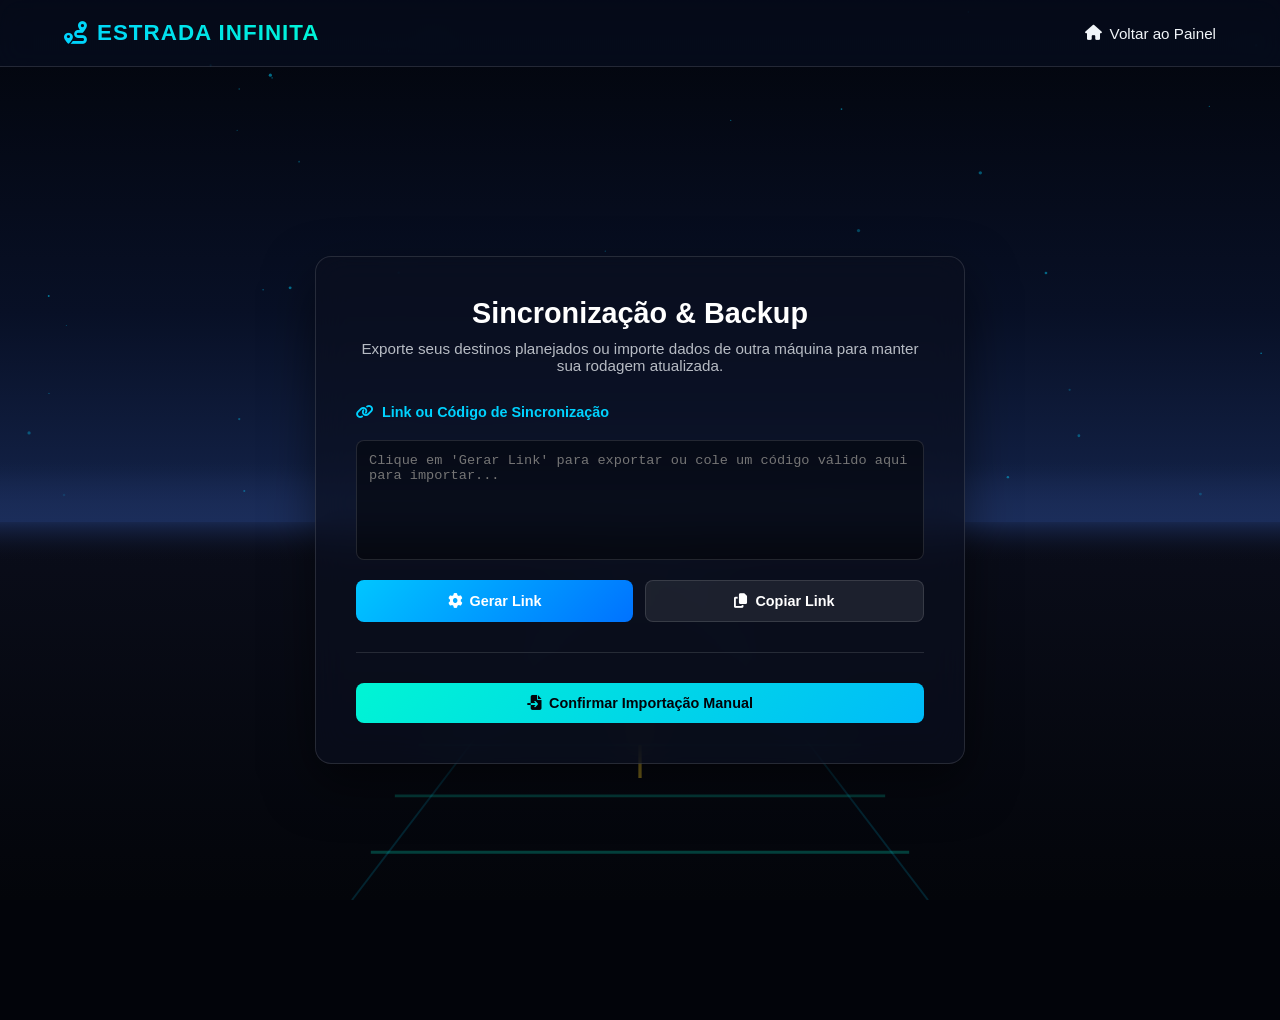
==== backup.html @ c30d0a7b "Bastnte coisa adicionanda mais falta uma parte" ====
<!DOCTYPE html>
<html lang="pt-BR">
<head>
    <meta charset="UTF-8">
    <meta name="viewport" content="width=device-width, initial-scale=1.0">
    <title>Backup & Sincronização | Estrada Infinita</title>
    <link rel="stylesheet" href="https://cdnjs.cloudflare.com/ajax/libs/font-awesome/6.4.0/css/all.min.css">
    
    <style>
        :root {
            --primary-color: #00d2ff;
            --accent-neon: #00f5d4;
            --accent-pink: #ff85a1;
            --bg-dark: #02040a;
            --card-bg: rgba(255, 255, 255, 0.06);
            --card-border: rgba(255, 255, 255, 0.12);
            --text-main: #f1f5f9;
        }

        * {
            margin: 0;
            padding: 0;
            box-sizing: border-box;
            font-family: 'Segoe UI', Roboto, Helvetica, Arial, sans-serif;
        }

        body {
            background-color: var(--bg-dark);
            color: var(--text-main);
            min-height: 100vh;
            overflow-x: hidden;
            position: relative;
        }

        #bg-canvas {
            position: fixed;
            top: 0;
            left: 0;
            width: 100vw;
            height: 100vh;
            z-index: -1;
            pointer-events: none;
        }

        /* Navbar estilo Glass */
        header {
            width: 100%;
            padding: 20px 5%;
            background: rgba(8, 16, 38, 0.5);
            backdrop-filter: blur(12px);
            -webkit-backdrop-filter: blur(12px);
            border-bottom: 1px solid var(--card-border);
            display: flex;
            justify-content: space-between;
            align-items: center;
            position: fixed;
            top: 0;
            left: 0;
            z-index: 100;
        }

        .logo {
            font-size: 1.4rem;
            font-weight: 800;
            letter-spacing: 1px;
            background: linear-gradient(45deg, var(--primary-color), var(--accent-neon));
            -webkit-background-clip: text;
            -webkit-text-fill-color: transparent;
            display: flex;
            align-items: center;
            gap: 10px;
        }

        .nav-menu {
            display: flex;
            gap: 20px;
            list-style: none;
        }

        .nav-menu a {
            color: var(--text-main);
            text-decoration: none;
            font-weight: 500;
            font-size: 0.95rem;
            transition: 0.3s;
            display: flex;
            align-items: center;
            gap: 8px;
        }

        .nav-menu a:hover {
            color: var(--accent-neon);
        }

        /* Container Principal */
        main {
            margin-top: 120px;
            padding: 20px 5%;
            display: flex;
            justify-content: center;
            align-items: center;
            min-height: calc(100vh - 120px);
            opacity: 0;
            transition: opacity 0.5s ease;
        }

        .glass-container {
            background: rgba(10, 15, 30, 0.7);
            backdrop-filter: blur(16px);
            -webkit-backdrop-filter: blur(16px);
            border: 1px solid var(--card-border);
            border-radius: 16px;
            padding: 40px;
            width: 100%;
            max-width: 650px;
            box-shadow: 0 20px 50px rgba(0,0,0,0.5);
            text-align: center;
        }

        h2 {
            font-size: 1.8rem;
            margin-bottom: 10px;
            color: #fff;
            font-weight: 700;
        }

        p.subtitle {
            font-size: 0.95rem;
            opacity: 0.75;
            margin-bottom: 30px;
        }

        .backup-box {
            display: flex;
            flex-direction: column;
            gap: 20px;
            text-align: left;
        }

        label {
            font-size: 0.9rem;
            font-weight: 600;
            color: var(--primary-color);
            display: flex;
            align-items: center;
            gap: 8px;
        }

        textarea {
            width: 100%;
            height: 120px;
            background: rgba(0, 0, 0, 0.4);
            border: 1px solid var(--card-border);
            border-radius: 8px;
            padding: 12px;
            color: #fff;
            font-family: 'Courier New', Courier, monospace;
            font-size: 0.85rem;
            resize: none;
            outline: none;
            transition: 0.3s;
        }

        textarea:focus {
            border-color: var(--primary-color);
            box-shadow: 0 0 10px rgba(0, 210, 255, 0.2);
        }

        .btn-group {
            display: flex;
            gap: 12px;
            flex-wrap: wrap;
        }

        button {
            flex: 1;
            min-width: 140px;
            padding: 12px 20px;
            border: none;
            border-radius: 8px;
            font-size: 0.9rem;
            font-weight: 600;
            cursor: pointer;
            transition: 0.3s cubic-bezier(0.175, 0.885, 0.32, 1.275);
            display: flex;
            align-items: center;
            justify-content: center;
            gap: 8px;
        }

        .btn-primary {
            background: linear-gradient(135deg, #00c6ff, #0072ff);
            color: #fff;
        }

        .btn-primary:hover {
            transform: translateY(-2px);
            box-shadow: 0 5px 15px rgba(0, 114, 255, 0.4);
        }

        .btn-secondary {
            background: rgba(255, 255, 255, 0.08);
            color: #fff;
            border: 1px solid var(--card-border);
        }

        .btn-secondary:hover {
            background: rgba(255, 255, 255, 0.15);
            transform: translateY(-2px);
        }

        .btn-success {
            background: linear-gradient(135deg, #00f5d4, #00bbf9);
            color: #02040a;
        }

        .btn-success:hover {
            transform: translateY(-2px);
            box-shadow: 0 5px 15px rgba(0, 245, 212, 0.4);
        }

        hr {
            border: none;
            border-top: 1px solid var(--card-border);
            margin: 10px 0;
        }
    </style>
</head>
<body>

    <canvas id="bg-canvas"></canvas>

    <header>
        <div class="logo">
            <i class="fa-solid fa-route"></i> ESTRADA INFINITA
        </div>
        <ul class="nav-menu">
            <li><a href="index.html"><i class="fa-solid fa-house"></i> Voltar ao Painel</a></li>
        </ul>
    </header>

    <main>
        <div class="glass-container">
            <h2>Sincronização & Backup</h2>
            <p class="subtitle">Exporte seus destinos planejados ou importe dados de outra máquina para manter sua rodagem atualizada.</p>
            
            <div class="backup-box">
                <label><i class="fa-solid fa-link"></i> Link ou Código de Sincronização</label>
                <textarea id="backup-string" placeholder="Clique em 'Gerar Link' para exportar ou cole um código válido aqui para importar..."></textarea>
                
                <div class="btn-group">
                    <button class="btn-primary" onclick="generateBackupLink()"><i class="fa-solid fa-gear"></i> Gerar Link</button>
                    <button class="btn-secondary" onclick="copyBackup()"><i class="fa-solid fa-copy"></i> Copiar Link</button>
                </div>

                <hr>

                <div class="btn-group">
                    <button class="btn-success" onclick="importBackupTextarea()"><i class="fa-solid fa-file-import"></i> Confirmar Importação Manual</button>
                </div>
            </div>
        </div>
    </main>

    <script>
        // --- 1. CANVAS BACKGROUND INTERATIVO (Sincronizado) ---
        const canvas = document.getElementById('bg-canvas');
        const ctx = canvas.getContext('2d');

        let mouse = { x: window.innerWidth / 2, y: window.innerHeight / 2, targetX: window.innerWidth / 2, targetSpeed: 0.6 };
        let speed = 0.6; 
        let horizonY;
        let roadLines = [];
        let stars = [];
        let isNight = true;

        const currentHour = new Date().getHours();
        isNight = currentHour < 6 || currentHour >= 18; 

        function initCanvas() {
            canvas.width = window.innerWidth;
            canvas.height = window.innerHeight;
            horizonY = canvas.height * 0.58; 
            
            stars = [];
            if (isNight) {
                for(let i = 0; i < 45; i++) {
                    stars.push({
                        x: Math.random() * canvas.width,
                        y: Math.random() * horizonY,
                        size: Math.random() * 1.2 + 0.5,
                        baseAlpha: Math.random() * 0.4 + 0.2
                    });
                }
            }

            roadLines = [];
            const totalLines = 12;
            for(let i = 0; i < totalLines; i++) {
                roadLines.push((i / totalLines) * 100);
            }
        }

        window.addEventListener('mousemove', (e) => { mouse.targetX = e.clientX; });

        function animateCanvas() {
            ctx.clearRect(0, 0, canvas.width, canvas.height);
            mouse.x += (mouse.targetX - mouse.x) * 0.04;
            let curveFactor = (mouse.x - canvas.width / 2) / (canvas.width / 2);

            let skyGrad = ctx.createLinearGradient(0, 0, 0, horizonY);
            if (isNight) {
                skyGrad.addColorStop(0, '#02040a');
                skyGrad.addColorStop(0.6, '#081026');
                skyGrad.addColorStop(0.9, '#111f42');
                skyGrad.addColorStop(1, '#1b2d5a');
            } else {
                skyGrad.addColorStop(0, '#1a1c4b');  
                skyGrad.addColorStop(0.4, '#3b1c55'); 
                skyGrad.addColorStop(0.7, '#832161'); 
                skyGrad.addColorStop(0.9, '#da4453'); 
                skyGrad.addColorStop(1, '#f6bb42');   
            }
            ctx.fillStyle = skyGrad;
            ctx.fillRect(0, 0, canvas.width, horizonY);

            if (isNight) {
                stars.forEach(star => {
                    ctx.fillStyle = `rgba(0, 210, 255, ${star.baseAlpha})`;
                    ctx.beginPath();
                    ctx.arc(star.x - (curveFactor * 15), star.y, star.size, 0, Math.PI * 2);
                    ctx.fill();
                });
            }

            let roadGrad = ctx.createLinearGradient(0, horizonY, 0, canvas.height);
            if (isNight) {
                roadGrad.addColorStop(0, '#0a0d1a');
                roadGrad.addColorStop(1, '#03050a');
            } else {
                roadGrad.addColorStop(0, '#1f1924'); 
                roadGrad.addColorStop(1, '#0d0a10');
            }
            ctx.fillStyle = roadGrad;
            ctx.fillRect(0, horizonY, canvas.width, canvas.height - horizonY);

            let centerX = canvas.width / 2 + (curveFactor * 100);

            roadLines.forEach((progress, index) => {
                progress += speed;
                if (progress >= 100) progress = 0;
                roadLines[index] = progress;

                let normZ = progress / 100;
                let perspectiveY = horizonY + (normZ * normZ) * (canvas.height - horizonY);
                let roadWidth = normZ * canvas.width * 0.45;
                let opacity = normZ;

                ctx.strokeStyle = isNight ? `rgba(0, 245, 212, ${opacity * 0.25})` : `rgba(255, 133, 161, ${opacity * 0.35})`;
                ctx.lineWidth = 1 + normZ * 2;
                ctx.beginPath();
                ctx.moveTo(centerX - roadWidth / 2, perspectiveY);
                ctx.lineTo(centerX + roadWidth / 2, perspectiveY);
                ctx.stroke();

                if (Math.sin(progress * 0.2) > 0) {
                    ctx.strokeStyle = `rgba(255, 211, 42, ${opacity * 0.6})`;
                    ctx.lineWidth = 1 + normZ * 3;
                    ctx.beginPath();
                    let lineLength = 10 + normZ * 30;
                    ctx.moveTo(centerX + (curveFactor * normZ * 30), perspectiveY);
                    ctx.lineTo(centerX + (curveFactor * normZ * 30), perspectiveY + lineLength > canvas.height ? canvas.height : perspectiveY + lineLength);
                    ctx.stroke();
                }
            });

            ctx.strokeStyle = isNight ? 'rgba(0, 210, 255, 0.15)' : 'rgba(234, 95, 148, 0.2)';
            ctx.lineWidth = 2;
            ctx.beginPath();
            ctx.moveTo(centerX, horizonY);
            ctx.lineTo(canvas.width / 2 - canvas.width * 0.225 + (curveFactor * 100), canvas.height);
            ctx.stroke();
            ctx.beginPath();
            ctx.moveTo(centerX, horizonY);
            ctx.lineTo(canvas.width / 2 + canvas.width * 0.225 + (curveFactor * 100), canvas.height);
            ctx.stroke();

            let atmosphericGlow = ctx.createLinearGradient(0, horizonY - 60, 0, horizonY + 40);
            if (isNight) {
                atmosphericGlow.addColorStop(0, 'rgba(27, 45, 90, 0)');
                atmosphericGlow.addColorStop(0.6, 'rgba(27, 45, 90, 0.8)'); 
                atmosphericGlow.addColorStop(1, 'rgba(10, 13, 26, 0)');     
            } else {
                atmosphericGlow.addColorStop(0, 'rgba(246, 187, 66, 0)');
                atmosphericGlow.addColorStop(0.6, 'rgba(246, 187, 66, 0.5)'); 
                atmosphericGlow.addColorStop(1, 'rgba(31, 25, 36, 0)');
            }
            ctx.fillStyle = atmosphericGlow;
            ctx.fillRect(0, horizonY - 60, canvas.width, 100);

            requestAnimationFrame(animateCanvas);
        }

        window.addEventListener('resize', initCanvas);
        initCanvas();
        animateCanvas();

        // --- 2. TRATAMENTO DE SESSÃO FLUIDO + AUTO IMPORT VIA URL ---
        window.addEventListener('DOMContentLoaded', () => {
            let activeSession = sessionStorage.getItem('eh_session');
            
            if(!activeSession) {
                sessionStorage.setItem('eh_session', 'guest');
                activeSession = 'guest';
            }
            
            const mainEl = document.querySelector('main');
            if(mainEl) mainEl.style.opacity = '1';

            // Verifica se há dados para importação automática na URL (?import=...)
            const urlParams = new URLSearchParams(window.location.search);
            const importData = urlParams.get('import');
            
            if (importData) {
                try {
                    const decrypted = decodeURIComponent(escape(atob(importData)));
                    JSON.parse(decrypted); 
                    
                    const storageKey = activeSession === 'admin' ? 'explore_destinations' : 'guest_destinations';
                    localStorage.setItem(storageKey, decrypted);
                    
                    alert("Sincronização via link realizada com sucesso!");
                    window.location.href = "index.html";
                } catch(e) {
                    alert("O link de importação usado está corrompido ou é inválido.");
                }
            }
        });

        // --- 3. EXPORTAR/IMPORTAR SEPARADO POR PERFIL ---
        function generateBackupLink() {
            const role = sessionStorage.getItem('eh_session') || 'guest';
            const storageKey = role === 'admin' ? 'explore_destinations' : 'guest_destinations';
            const data = localStorage.getItem(storageKey);
            
            if(!data || data === "[]") {
                alert("Nenhum destino salvo neste perfil para exportar ainda.");
                return;
            }
            const encryptedData = btoa(unescape(encodeURIComponent(data)));
            const shareableLink = `${window.location.origin}${window.location.pathname}?import=${encryptedData}`;
            document.getElementById('backup-string').value = shareableLink;
        }

        function copyBackup() {
            const txt = document.getElementById('backup-string');
            if(!txt.value) { alert("Gere o link antes de copiar."); return; }
            txt.select();
            document.execCommand('copy');
            alert("Link de sincronização copiado com sucesso!");
        }

        function importBackupTextarea() {
            const txtValue = document.getElementById('backup-string').value.trim();
            if(!txtValue) { alert("Cole o código ou link na caixa antes."); return; }
            
            try {
                let cleanCode = txtValue.includes('?import=') ? txtValue.split('?import=')[1] : txtValue;
                const decrypted = decodeURIComponent(escape(atob(cleanCode)));
                JSON.parse(decrypted);
                
                const role = sessionStorage.getItem('eh_session') || 'guest';
                const storageKey = role === 'admin' ? 'explore_destinations' : 'guest_destinations';
                
                localStorage.setItem(storageKey, decrypted);
                alert("Importação manual concluída com sucesso!");
                window.location.href = "index.html";
            } catch(e) {
                alert("Código ou link de sincronização inválido.");
            }
        }
    </script>
</body>
</html>
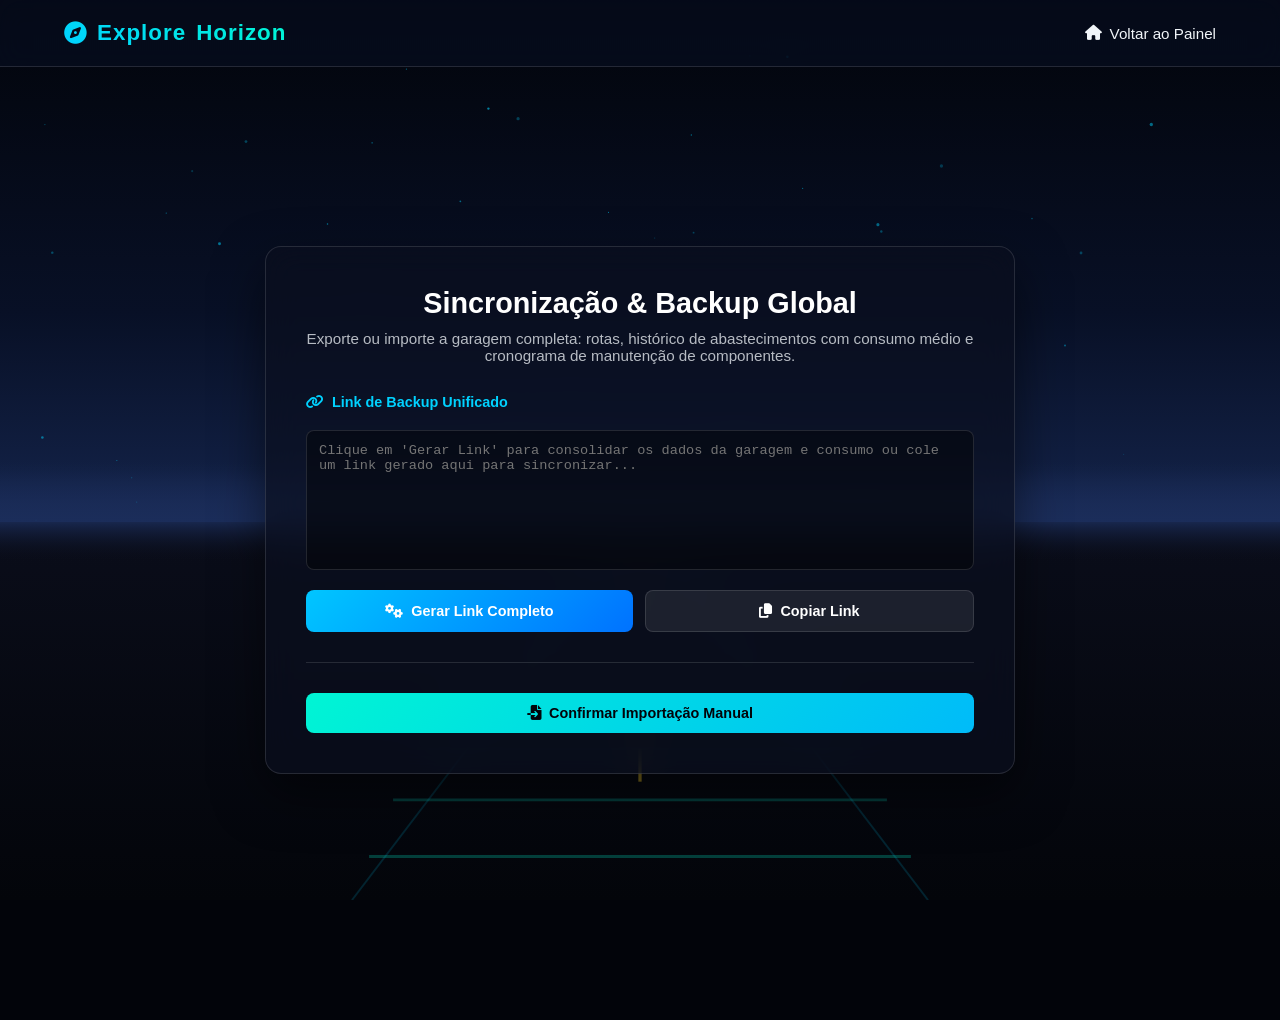
==== commit 2f370efc: "Parece que finalizou" ====
--- a/backup.html
+++ b/backup.html
@@ -92,7 +92,7 @@
             color: var(--accent-neon);
         }
 
-        /* Container Principal */
+        /* Container Principal Otimizado para Telas Grandes */
         main {
             margin-top: 120px;
             padding: 20px 5%;
@@ -112,7 +112,7 @@
             border-radius: 16px;
             padding: 40px;
             width: 100%;
-            max-width: 650px;
+            max-width: 750px; /* Alargado sutilmente para monitores maiores */
             box-shadow: 0 20px 50px rgba(0,0,0,0.5);
             text-align: center;
         }
@@ -148,7 +148,7 @@
 
         textarea {
             width: 100%;
-            height: 120px;
+            height: 140px;
             background: rgba(0, 0, 0, 0.4);
             border: 1px solid var(--card-border);
             border-radius: 8px;
@@ -232,7 +232,7 @@
 
     <header>
         <div class="logo">
-            <i class="fa-solid fa-route"></i> ESTRADA INFINITA
+            <i class="fa-solid fa-compass"></i> Explore<span>Horizon</span>
         </div>
         <ul class="nav-menu">
             <li><a href="index.html"><i class="fa-solid fa-house"></i> Voltar ao Painel</a></li>
@@ -241,15 +241,15 @@
 
     <main>
         <div class="glass-container">
-            <h2>Sincronização & Backup</h2>
-            <p class="subtitle">Exporte seus destinos planejados ou importe dados de outra máquina para manter sua rodagem atualizada.</p>
+            <h2>Sincronização & Backup Global</h2>
+            <p class="subtitle">Exporte ou importe a garagem completa: rotas, histórico de abastecimentos com consumo médio e cronograma de manutenção de componentes.</p>
             
             <div class="backup-box">
-                <label><i class="fa-solid fa-link"></i> Link ou Código de Sincronização</label>
-                <textarea id="backup-string" placeholder="Clique em 'Gerar Link' para exportar ou cole um código válido aqui para importar..."></textarea>
+                <label><i class="fa-solid fa-link"></i> Link de Backup Unificado</label>
+                <textarea id="backup-string" placeholder="Clique em 'Gerar Link' para consolidar os dados da garagem e consumo ou cole um link gerado aqui para sincronizar..."></textarea>
                 
                 <div class="btn-group">
-                    <button class="btn-primary" onclick="generateBackupLink()"><i class="fa-solid fa-gear"></i> Gerar Link</button>
+                    <button class="btn-primary" onclick="generateBackupLink()"><i class="fa-solid fa-gears"></i> Gerar Link Completo</button>
                     <button class="btn-secondary" onclick="copyBackup()"><i class="fa-solid fa-copy"></i> Copiar Link</button>
                 </div>
 
@@ -405,31 +405,37 @@
         initCanvas();
         animateCanvas();
 
-        // --- 2. TRATAMENTO DE SESSÃO FLUIDO + AUTO IMPORT VIA URL ---
+
+        // --- 2. TRATAMENTO DE SESSÃO FLUIDO + AUTO IMPORT VIA URL (MÚLTIPLAS CHAVES) ---
         window.addEventListener('DOMContentLoaded', () => {
             let activeSession = sessionStorage.getItem('eh_session');
-            
             if(!activeSession) {
                 sessionStorage.setItem('eh_session', 'guest');
                 activeSession = 'guest';
             }
+            const prefix = activeSession === 'admin' ? 'admin_' : 'guest_';
+            const destKey = activeSession === 'admin' ? 'explore_destinations' : 'guest_destinations';
             
             const mainEl = document.querySelector('main');
             if(mainEl) mainEl.style.opacity = '1';
 
-            // Verifica se há dados para importação automática na URL (?import=...)
+            // Captura parâmetros da URL
             const urlParams = new URLSearchParams(window.location.search);
             const importData = urlParams.get('import');
             
             if (importData) {
                 try {
                     const decrypted = decodeURIComponent(escape(atob(importData)));
-                    JSON.parse(decrypted); 
+                    const packageData = JSON.parse(decrypted); 
                     
-                    const storageKey = activeSession === 'admin' ? 'explore_destinations' : 'guest_destinations';
-                    localStorage.setItem(storageKey, decrypted);
+                    // Valida e extrai o pacote completo injetando no localStorage correspondente
+                    if(packageData.destinations) localStorage.setItem(destKey, JSON.stringify(packageData.destinations));
+                    if(packageData.garage) localStorage.setItem(prefix + 'garage', JSON.stringify(packageData.garage));
+                    if(packageData.fuel) localStorage.setItem(prefix + 'fuel_records', JSON.stringify(packageData.fuel));
+                    if(packageData.maint) localStorage.setItem(prefix + 'maint_records', JSON.stringify(packageData.maint));
+                    if(packageData.reminders) localStorage.setItem(prefix + 'reminders', JSON.stringify(packageData.reminders));
                     
-                    alert("Sincronização via link realizada com sucesso!");
+                    alert("Sincronização de dados da garagem realizada com sucesso!");
                     window.location.href = "index.html";
                 } catch(e) {
                     alert("O link de importação usado está corrompido ou é inválido.");
@@ -437,18 +443,32 @@
             }
         });
 
-        // --- 3. EXPORTAR/IMPORTAR SEPARADO POR PERFIL ---
+
+        // --- 3. EXPORTAR/IMPORTAR CONJUNTO UNIFICADO DE CHAVES ---
         function generateBackupLink() {
             const role = sessionStorage.getItem('eh_session') || 'guest';
-            const storageKey = role === 'admin' ? 'explore_destinations' : 'guest_destinations';
-            const data = localStorage.getItem(storageKey);
-            
-            if(!data || data === "[]") {
-                alert("Nenhum destino salvo neste perfil para exportar ainda.");
+            const prefix = role === 'admin' ? 'admin_' : 'guest_';
+            const destKey = role === 'admin' ? 'explore_destinations' : 'guest_destinations';
+
+            // Coleta todas as estruturas criadas nas alterações anteriores
+            const packageData = {
+                destinations: JSON.parse(localStorage.getItem(destKey)) || [],
+                garage: JSON.parse(localStorage.getItem(prefix + 'garage')) || null,
+                fuel: JSON.parse(localStorage.getItem(prefix + 'fuel_records')) || [],
+                maint: JSON.parse(localStorage.getItem(prefix + 'maint_records')) || [],
+                reminders: JSON.parse(localStorage.getItem(prefix + 'reminders')) || []
+            };
+            
+            // Verifica se existe alguma informação útil para ser exportada
+            if (packageData.destinations.length === 0 && !packageData.garage && packageData.fuel.length === 0 && packageData.maint.length === 0) {
+                alert("Nenhum registro localizado neste perfil para exportar ainda.");
                 return;
             }
-            const encryptedData = btoa(unescape(encodeURIComponent(data)));
+
+            const stringified = JSON.stringify(packageData);
+            const encryptedData = btoa(unescape(encodeURIComponent(stringified)));
             const shareableLink = `${window.location.origin}${window.location.pathname}?import=${encryptedData}`;
+            
             document.getElementById('backup-string').value = shareableLink;
         }
 
@@ -457,7 +477,7 @@
             if(!txt.value) { alert("Gere o link antes de copiar."); return; }
             txt.select();
             document.execCommand('copy');
-            alert("Link de sincronização copiado com sucesso!");
+            alert("Link de sincronização unificado copiado!");
         }
 
         function importBackupTextarea() {
@@ -467,13 +487,20 @@
             try {
                 let cleanCode = txtValue.includes('?import=') ? txtValue.split('?import=')[1] : txtValue;
                 const decrypted = decodeURIComponent(escape(atob(cleanCode)));
-                JSON.parse(decrypted);
+                const packageData = JSON.parse(decrypted);
                 
                 const role = sessionStorage.getItem('eh_session') || 'guest';
-                const storageKey = role === 'admin' ? 'explore_destinations' : 'guest_destinations';
+                const prefix = role === 'admin' ? 'admin_' : 'guest_';
+                const destKey = role === 'admin' ? 'explore_destinations' : 'guest_destinations';
                 
-                localStorage.setItem(storageKey, decrypted);
-                alert("Importação manual concluída com sucesso!");
+                // Grava de forma limpa cada estrutura recuperada
+                if(packageData.destinations) localStorage.setItem(destKey, JSON.stringify(packageData.destinations));
+                if(packageData.garage) localStorage.setItem(prefix + 'garage', JSON.stringify(packageData.garage));
+                if(packageData.fuel) localStorage.setItem(prefix + 'fuel_records', JSON.stringify(packageData.fuel));
+                if(packageData.maint) localStorage.setItem(prefix + 'maint_records', JSON.stringify(packageData.maint));
+                if(packageData.reminders) localStorage.setItem(prefix + 'reminders', JSON.stringify(packageData.reminders));
+
+                alert("Importação e sincronização completas concluídas com sucesso!");
                 window.location.href = "index.html";
             } catch(e) {
                 alert("Código ou link de sincronização inválido.");
